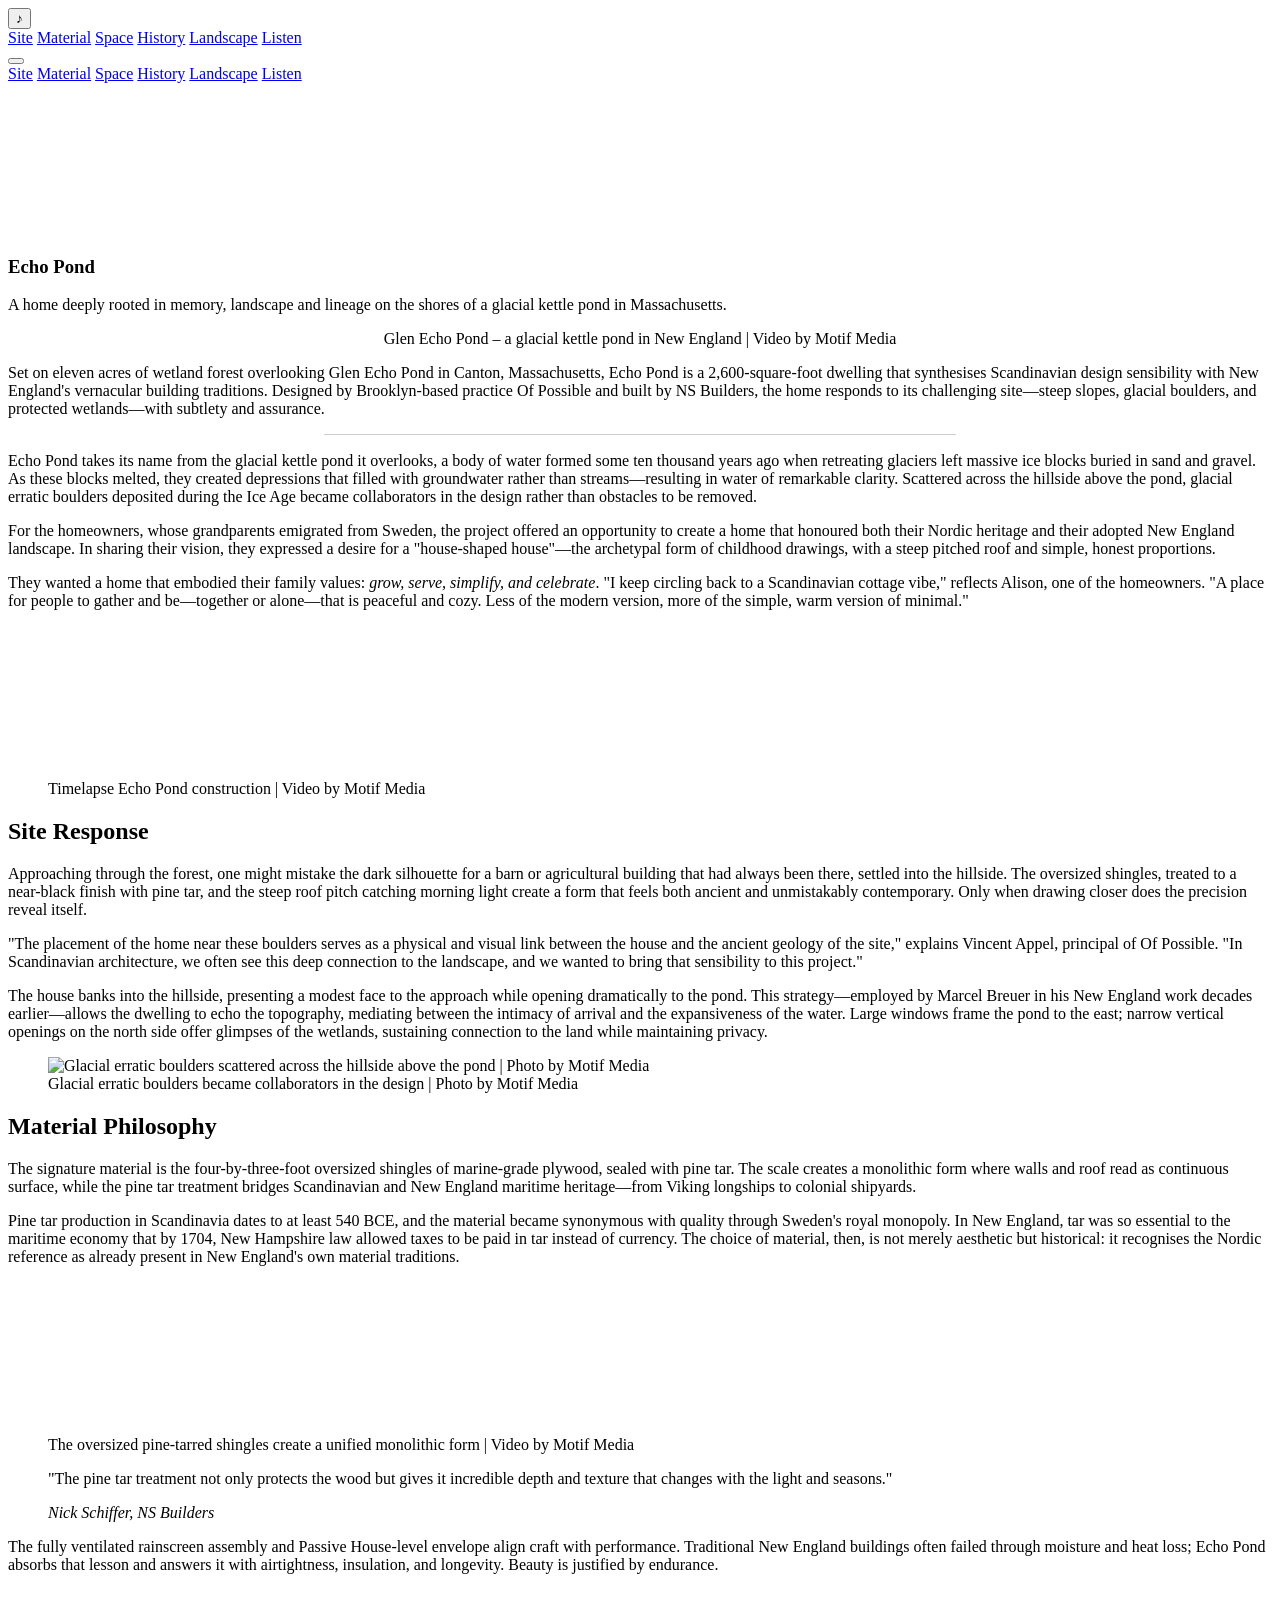
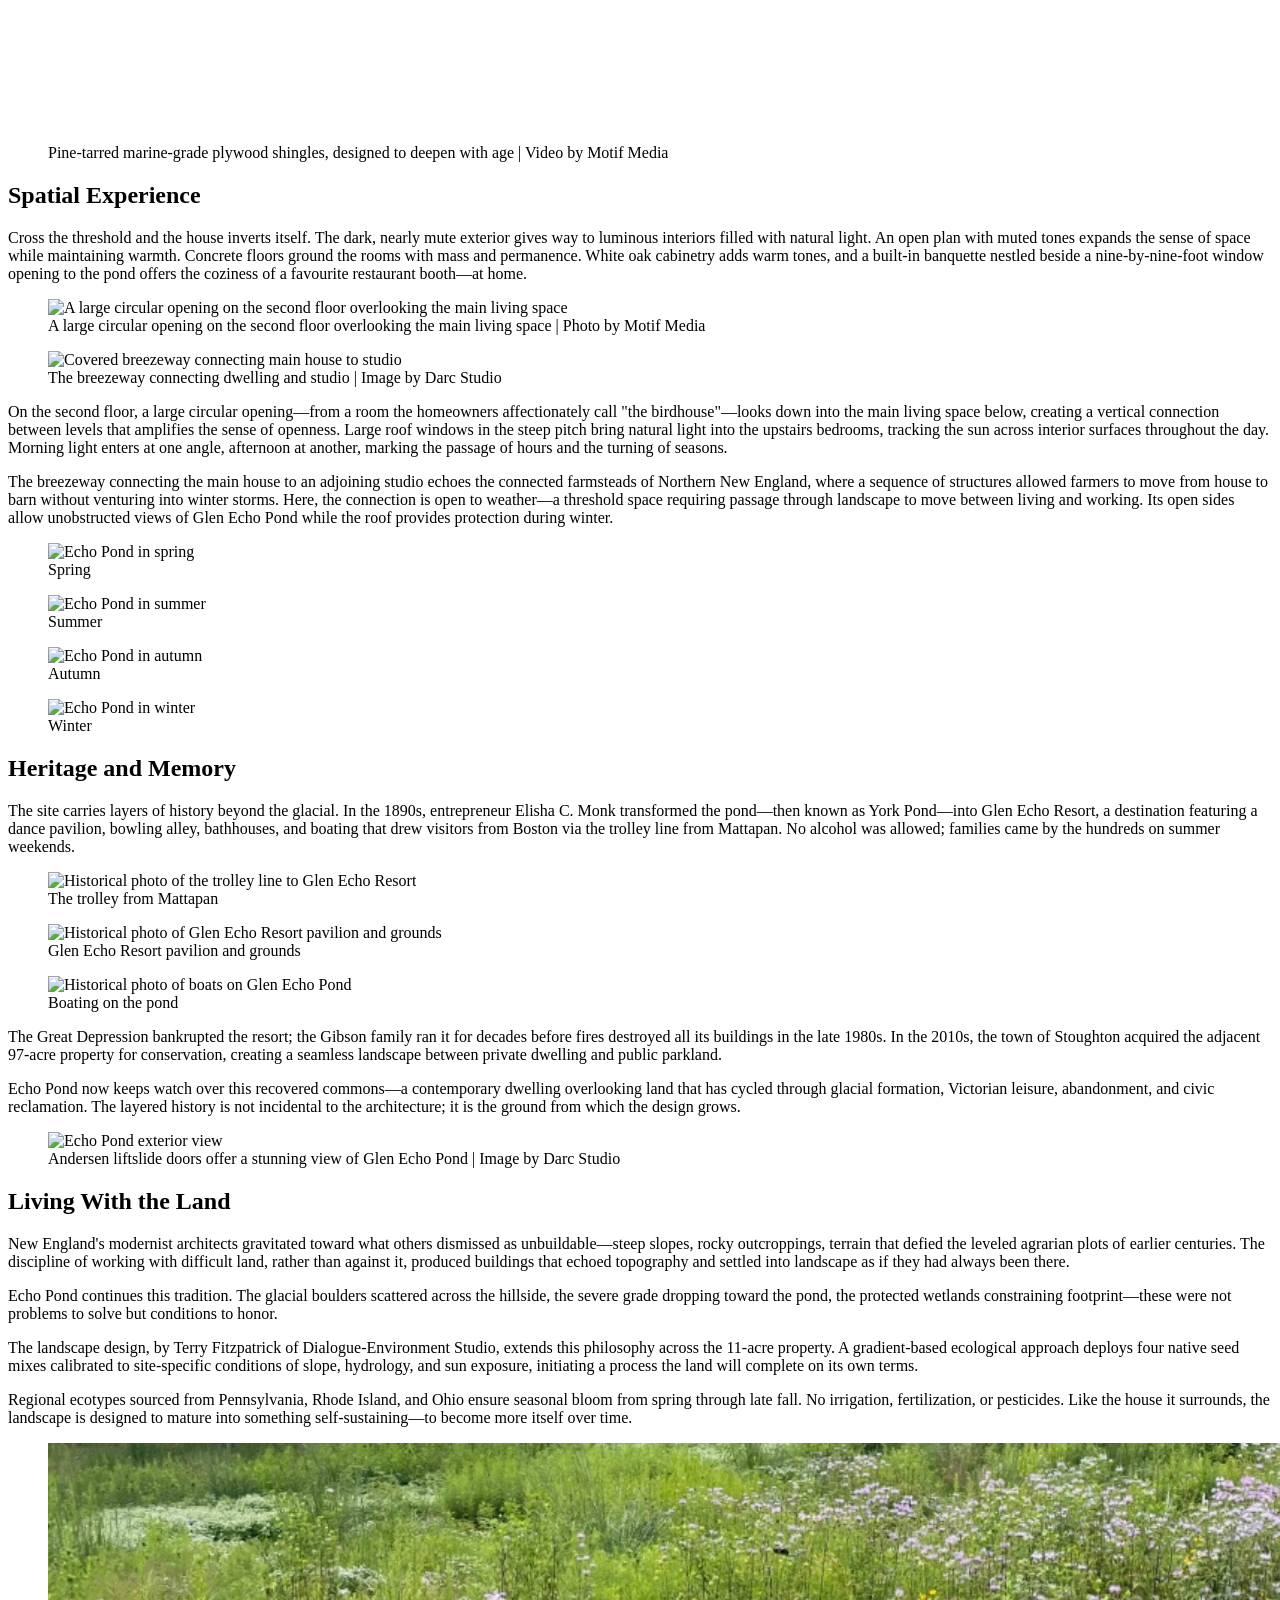
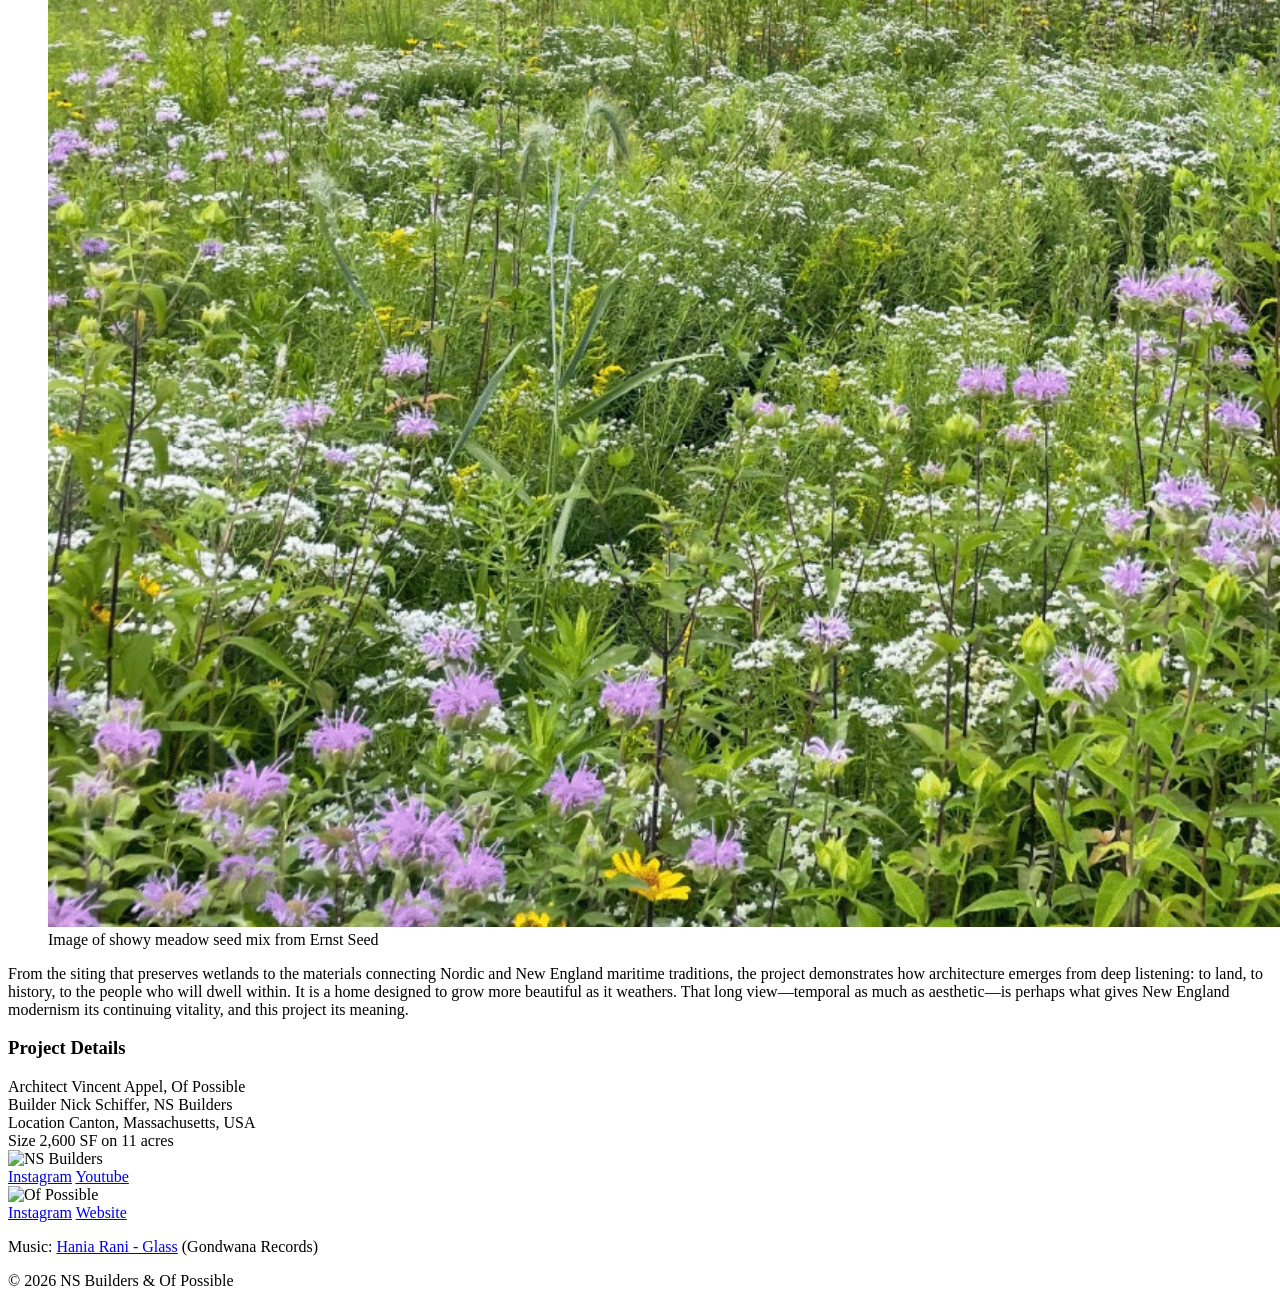
==== index.html @ 6f019b48 "Add A House-Shaped House audiobook podcast page, feed, and audio - podcast/index.html: chapter list " ====
<!DOCTYPE html>
<html lang="en">
<head>
  <meta charset="UTF-8">
  <meta name="viewport" content="width=device-width, initial-scale=1.0">
  <meta name="description" content="Echo Pond by Of Possible. A 2,600-square-foot home on 11 acres overlooking a glacial kettle pond in Canton, Massachusetts, where Scandinavian sensibility meets New England tradition.">

  <!-- Preconnect for faster font loading -->
  <link rel="preconnect" href="https://fonts.googleapis.com">
  <link rel="preconnect" href="https://fonts.gstatic.com" crossorigin>

  <!-- Preload Inter for mobile -->
  <link rel="preload" href="https://fonts.gstatic.com/s/inter/v18/UcCO3FwrK3iLTeHuS_nVMrMxCp50SjIw2boKoduKmMEVuLyfAZ9hjp-Ek-_EeA.woff2" as="font" type="font/woff2" crossorigin>

  <!-- Preload critical CSS -->
  <link rel="preload" href="css/main.css" as="style">

  <!-- Fonts with display=swap for faster text rendering -->
  <link href="https://fonts.googleapis.com/css2?family=Cormorant+Garamond:ital,wght@0,400;0,500;1,400&family=Inter:wght@400;500;600&family=Lora:ital,wght@0,400;0,500;1,400&display=swap" rel="stylesheet">

  <!-- Styles -->
  <link rel="stylesheet" href="css/main.css">

  <link rel="alternate" type="application/rss+xml" title="A House-Shaped House" href="podcast/feed.xml">

  <title>Echo Pond by Of Possible | NS Builders</title>
</head>
<body>

  <!-- Background Audio -->
  <audio id="bg-audio" loop>
    <source src="media/glass.mp3" type="audio/mpeg">
  </audio>
  <button id="audio-toggle" class="audio-toggle muted" aria-label="Play audio">
    <span class="audio-icon">♪</span>
  </button>

  <!-- Header -->
  <header class="site-header">
    <nav class="site-nav site-nav--centered">
      <a href="#site">Site</a>
      <a href="#material">Material</a>
      <a href="#space">Space</a>
      <a href="#history">History</a>
      <a href="#landscape">Landscape</a>
      <a href="podcast/">Listen</a>
    </nav>
    <button class="nav-toggle" aria-label="Menu" aria-expanded="false">
      <span></span>
      <span></span>
    </button>
  </header>

  <!-- Mobile Menu -->
  <div class="mobile-menu" aria-hidden="true">
    <nav class="mobile-menu-nav">
      <a href="#site">Site</a>
      <a href="#material">Material</a>
      <a href="#space">Space</a>
      <a href="#history">History</a>
      <a href="#landscape">Landscape</a>
      <a href="podcast/">Listen</a>
    </nav>
  </div>

  <main>

    <!-- Hero -->
    <article class="article">

      <section class="hero-video">
        <video autoplay muted loop playsinline>
          <source src="media/video/hero video.mov" type="video/mp4">
        </video>
        <div class="hero-overlay">
          <h1 class="hero-title">Echo Pond</h1>
          <p class="hero-tagline">A home deeply rooted in memory, landscape and lineage on the shores of a glacial kettle pond in Massachusetts.</p>
        </div>
      </section>
      <!-- Full Width Video -->
      <figure class="full-image">
        <figcaption style="text-align: center;">Glen Echo Pond – a glacial kettle pond in New England | Video by Motif Media</figcaption>
      </figure>

      <!-- Article Body -->
      <div class="article-body article-body--first">

        <p class="lead">Set on eleven acres of wetland forest overlooking Glen Echo Pond in Canton, Massachusetts, Echo Pond is a 2,600-square-foot dwelling that synthesises Scandinavian design sensibility with New England's vernacular building traditions. Designed by Brooklyn-based practice Of Possible and built by NS Builders, the home responds to its challenging site—steep slopes, glacial boulders, and protected wetlands—with subtlety and assurance.</p>

<div style="text-align: center;">
  <hr style="height: 1px; border: 0; border-top: 1px solid #ccc; margin: 1em auto; width: 50%;">
</div>

        <p class="lead drop-cap">Echo Pond takes its name from the glacial kettle pond it overlooks, a body of water formed some ten thousand years ago when retreating glaciers left massive ice blocks buried in sand and gravel. As these blocks melted, they created depressions that filled with groundwater rather than streams—resulting in water of remarkable clarity. Scattered across the hillside above the pond, glacial erratic boulders deposited during the Ice Age became collaborators in the design rather than obstacles to be removed.</p>

        <p>For the homeowners, whose grandparents emigrated from Sweden, the project offered an opportunity to create a home that honoured both their Nordic heritage and their adopted New England landscape. In sharing their vision, they expressed a desire for a "house-shaped house"—the archetypal form of childhood drawings, with a steep pitched roof and simple, honest proportions.</p>
        
        <p>They wanted a home that embodied their family values: <em>grow, serve, simplify, and celebrate</em>. "I keep circling back to a Scandinavian cottage vibe," reflects Alison, one of the homeowners. "A place for people to gather and be—together or alone—that is peaceful and cozy. Less of the modern version, more of the simple, warm version of minimal."</p>

      </div>

      <!-- Full Width Video -->
      <figure class="full-image">
        <video autoplay muted loop playsinline preload="none" class="full-video lazy-video">
          <source data-src="media/video/timelapse.mov" type="video/mp4">
        </video>
        <figcaption>Timelapse Echo Pond construction | Video by Motif Media</figcaption>
      </figure>

      <div class="article-body">

        <h2 id="site">Site Response</h2>

        <p>Approaching through the forest, one might mistake the dark silhouette for a barn or agricultural building that had always been there, settled into the hillside. The oversized shingles, treated to a near-black finish with pine tar, and the steep roof pitch catching morning light create a form that feels both ancient and unmistakably contemporary. Only when drawing closer does the precision reveal itself.</p>

        <p>"The placement of the home near these boulders serves as a physical and visual link between the house and the ancient geology of the site," explains Vincent Appel, principal of Of Possible. "In Scandinavian architecture, we often see this deep connection to the landscape, and we wanted to bring that sensibility to this project."</p>

        <p>The house banks into the hillside, presenting a modest face to the approach while opening dramatically to the pond. This strategy—employed by Marcel Breuer in his New England work decades earlier—allows the dwelling to echo the topography, mediating between the intimacy of arrival and the expansiveness of the water. Large windows frame the pond to the east; narrow vertical openings on the north side offer glimpses of the wetlands, sustaining connection to the land while maintaining privacy.</p>

      </div>

      <!-- Rocky Outcropping -->
      <figure class="full-image">
        <img src="media/images/landscape/rocky outcroppings/IMG_4262.PNG" alt="Glacial erratic boulders scattered across the hillside above the pond | Photo by Motif Media" loading="lazy">
        <figcaption>Glacial erratic boulders became collaborators in the design | Photo by Motif Media</figcaption>
      </figure>

      <div class="article-body">

        <h2 id="material">Material Philosophy</h2>

        <p>The signature material is the four-by-three-foot oversized shingles of marine-grade plywood, sealed with pine tar. The scale creates a monolithic form where walls and roof read as continuous surface, while the pine tar treatment bridges Scandinavian and New England maritime heritage—from Viking longships to colonial shipyards.</p>

        <p>Pine tar production in Scandinavia dates to at least 540 BCE, and the material became synonymous with quality through Sweden's royal monopoly. In New England, tar was so essential to the maritime economy that by 1704, New Hampshire law allowed taxes to be paid in tar instead of currency. The choice of material, then, is not merely aesthetic but historical: it recognises the Nordic reference as already present in New England's own material traditions.</p>

      </div>

      <!-- Pine Tar Shingle Video -->
      <figure class="full-image">
        <video autoplay muted loop playsinline preload="none" class="full-video lazy-video">
          <source data-src="media/video/pine tar shingle 2.mp4" type="video/mp4">
        </video>
        <figcaption>The oversized pine-tarred shingles create a unified monolithic form | Video by Motif Media</figcaption>
      </figure>

      <div class="article-body">

        <blockquote>
          <p>"The pine tar treatment not only protects the wood but gives it incredible depth and texture that changes with the light and seasons."</p>
          <cite>Nick Schiffer, NS Builders</cite>
        </blockquote>

        <p>The fully ventilated rainscreen assembly and Passive House-level envelope align craft with performance. Traditional New England buildings often failed through moisture and heat loss; Echo Pond absorbs that lesson and answers it with airtightness, insulation, and longevity. Beauty is justified by endurance.</p>

      </div>

      <!-- Full Width Video -->
      <figure class="full-image">
        <video autoplay muted loop playsinline preload="none" class="full-video lazy-video">
          <source data-src="media/video/pine tar shingle 3.mp4" type="video/mp4">
        </video>
        <figcaption>Pine-tarred marine-grade plywood shingles, designed to deepen with age | Video by Motif Media</figcaption>
      </figure>

      <div class="article-body">

        <h2 id="space">Spatial Experience</h2>

        <p>Cross the threshold and the house inverts itself. The dark, nearly mute exterior gives way to luminous interiors filled with natural light. An open plan with muted tones expands the sense of space while maintaining warmth. Concrete floors ground the rooms with mass and permanence. White oak cabinetry adds warm tones, and a built-in banquette nestled beside a nine-by-nine-foot window opening to the pond offers the coziness of a favourite restaurant booth—at home.</p>

      </div>

      <!-- Two Column Images -->
      <div class="image-grid">
        <figure>
          <img src="assets/images/skylight.jpeg" alt="A large circular opening on the second floor overlooking the main living space" loading="lazy">
          <figcaption>A large circular opening on the second floor overlooking the main living space | Photo by Motif Media</figcaption>
        </figure>
        <figure>
          <img src="media/images/architecture/breezeway/IMG_0194.JPG" alt="Covered breezeway connecting main house to studio" loading="lazy">
          <figcaption>The breezeway connecting dwelling and studio | Image by Darc Studio</figcaption>
        </figure>
      </div>

      <div class="article-body">

        <p>On the second floor, a large circular opening—from a room the homeowners affectionately call "the birdhouse"—looks down into the main living space below, creating a vertical connection between levels that amplifies the sense of openness. Large roof windows in the steep pitch bring natural light into the upstairs bedrooms, tracking the sun across interior surfaces throughout the day. Morning light enters at one angle, afternoon at another, marking the passage of hours and the turning of seasons.</p>

        <p>The breezeway connecting the main house to an adjoining studio echoes the connected farmsteads of Northern New England, where a sequence of structures allowed farmers to move from house to barn without venturing into winter storms. Here, the connection is open to weather—a threshold space requiring passage through landscape to move between living and working. Its open sides allow unobstructed views of Glen Echo Pond while the roof provides protection during winter.</p>

      </div>

      <!-- Four Column Seasonal Images -->
      <div class="image-grid image-grid--four">
        <figure>
          <img src="assets/images/IMG_0479.jpeg" alt="Echo Pond in spring" loading="lazy">
          <figcaption>Spring</figcaption>
        </figure>
        <figure>
          <img src="assets/images/IMG_6826.jpeg" alt="Echo Pond in summer" loading="lazy">
          <figcaption>Summer</figcaption>
        </figure>
        <figure>
          <img src="assets/images/IMG_3484.jpeg" alt="Echo Pond in autumn" loading="lazy">
          <figcaption>Autumn</figcaption>
        </figure>
        <figure>
          <img src="assets/images/IMG_4023.jpeg" alt="Echo Pond in winter" loading="lazy">
          <figcaption>Winter</figcaption>
        </figure>
      </div>

      <div class="article-body">

        <h2 id="history">Heritage and Memory</h2>

        <p>The site carries layers of history beyond the glacial. In the 1890s, entrepreneur Elisha C. Monk transformed the pond—then known as York Pond—into Glen Echo Resort, a destination featuring a dance pavilion, bowling alley, bathhouses, and boating that drew visitors from Boston via the trolley line from Mattapan. No alcohol was allowed; families came by the hundreds on summer weekends.</p>

      </div>

      <!-- Historical Images -->
      <div class="image-grid image-grid--three">
        <figure>
          <img src="media/images/historical/glen-echo-railroad.png" alt="Historical photo of the trolley line to Glen Echo Resort" loading="lazy">
          <figcaption>The trolley from Mattapan</figcaption>
        </figure>
        <figure>
          <img src="media/images/historical/glen-echo-park.png" alt="Historical photo of Glen Echo Resort pavilion and grounds" loading="lazy">
          <figcaption>Glen Echo Resort pavilion and grounds</figcaption>
        </figure>
        <figure>
          <img src="media/images/historical/image-boats.jpeg" alt="Historical photo of boats on Glen Echo Pond" loading="lazy">
          <figcaption>Boating on the pond</figcaption>
        </figure>
      </div>

      <div class="article-body">

        <p>The Great Depression bankrupted the resort; the Gibson family ran it for decades before fires destroyed all its buildings in the late 1980s. In the 2010s, the town of Stoughton acquired the adjacent 97-acre property for conservation, creating a seamless landscape between private dwelling and public parkland.</p>

        <p>Echo Pond now keeps watch over this recovered commons—a contemporary dwelling overlooking land that has cycled through glacial formation, Victorian leisure, abandonment, and civic reclamation. The layered history is not incidental to the architecture; it is the ground from which the design grows.</p>

      </div>

      <!-- Full Width Image -->
      <figure class="full-image">
        <img src="media/images/architecture/IMG_0195.JPG" alt="Echo Pond exterior view" loading="lazy">
        <figcaption>Andersen liftslide doors offer a stunning view of Glen Echo Pond | Image by Darc Studio</figcaption>
      </figure>

      <div class="article-body">

        <h2 id="landscape">Living With the Land</h2>

        <p>New England's modernist architects gravitated toward what others dismissed as unbuildable—steep slopes, rocky outcroppings, terrain that defied the leveled agrarian plots of earlier centuries. The discipline of working with difficult land, rather than against it, produced buildings that echoed topography and settled into landscape as if they had always been there.</p>
        
        <p>Echo Pond continues this tradition. The glacial boulders scattered across the hillside, the severe grade dropping toward the pond, the protected wetlands constraining footprint—these were not problems to solve but conditions to honor.</p>

        <p>The landscape design, by Terry Fitzpatrick of Dialogue-Environment Studio, extends this philosophy across the 11-acre property. A gradient-based ecological approach deploys four native seed mixes calibrated to site-specific conditions of slope, hydrology, and sun exposure, initiating a process the land will complete on its own terms.</p>
        
        <p>Regional ecotypes sourced from Pennsylvania, Rhode Island, and Ohio ensure seasonal bloom from spring through late fall. No irrigation, fertilization, or pesticides. Like the house it surrounds, the landscape is designed to mature into something self-sustaining—to become more itself over time.</p>
     </div>
        
<figure class="full-image">
  <img src="media/images/landscape/showy-meadow.jpg" loading="lazy">
  <figcaption>Image of showy meadow seed mix from Ernst Seed</figcaption>
</figure>
          <div class="article-body">
        <p>From the siting that preserves wetlands to the materials connecting Nordic and New England maritime traditions, the project demonstrates how architecture emerges from deep listening: to land, to history, to the people who will dwell within. It is a home designed to grow more beautiful as it weathers. That long view—temporal as much as aesthetic—is perhaps what gives New England modernism its continuing vitality, and this project its meaning.</p>

      </div>

      <!-- Credits -->
      <footer class="article-credits">
        <h3>Project Details</h3>
        <div class="credits-grid">
          <div class="credit">
            <span class="credit-label">Architect</span>
            <span class="credit-value">Vincent Appel, Of Possible</span>
          </div>
          <div class="credit">
            <span class="credit-label">Builder</span>
            <span class="credit-value">Nick Schiffer, NS Builders</span>
          </div>
          <div class="credit">
            <span class="credit-label">Location</span>
            <span class="credit-value">Canton, Massachusetts, USA</span>
          </div>
          <div class="credit">
            <span class="credit-label">Size</span>
            <span class="credit-value">2,600 SF on 11 acres</span>
          </div>
        </div>
      </footer>

    </article>

  </main>

  <!-- Footer -->
  <footer class="site-footer">
    <div class="footer-content">
      <div class="footer-logo-group">
        <img src="assets/images/nsb-black.png" alt="NS Builders" class="footer-logo-img">
        <div class="footer-links">
          <a href="https://www.instagram.com/nsbuilders/?hl=en" target="_blank">Instagram</a>
          <a href="https://www.youtube.com/channel/UCIo1gaS5cLsCtgaCLhi08cg" target="_blank">Youtube</a>
        </div>
      </div>
      <div class="footer-logo-group">
        <img src="assets/images/op-black.png" alt="Of Possible" class="footer-logo-img">
        <div class="footer-links">
          <a href="https://www.instagram.com/of_possible/?hl=en" target="_blank">Instagram</a>
          <a href="https://www.ofpossible.com/" target="_blank">Website</a>
        </div>
      </div>
    </div>
    <p class="footer-music">Music: <a href="https://www.youtube.com/watch?v=l0yRNQj2_tc" target="_blank">Hania Rani - Glass</a> (Gondwana Records)</p>
    <p class="footer-copyright">&copy; 2026 NS Builders & Of Possible</p>
  </footer>

  <script src="js/main.js" defer></script>

</body>
</html>
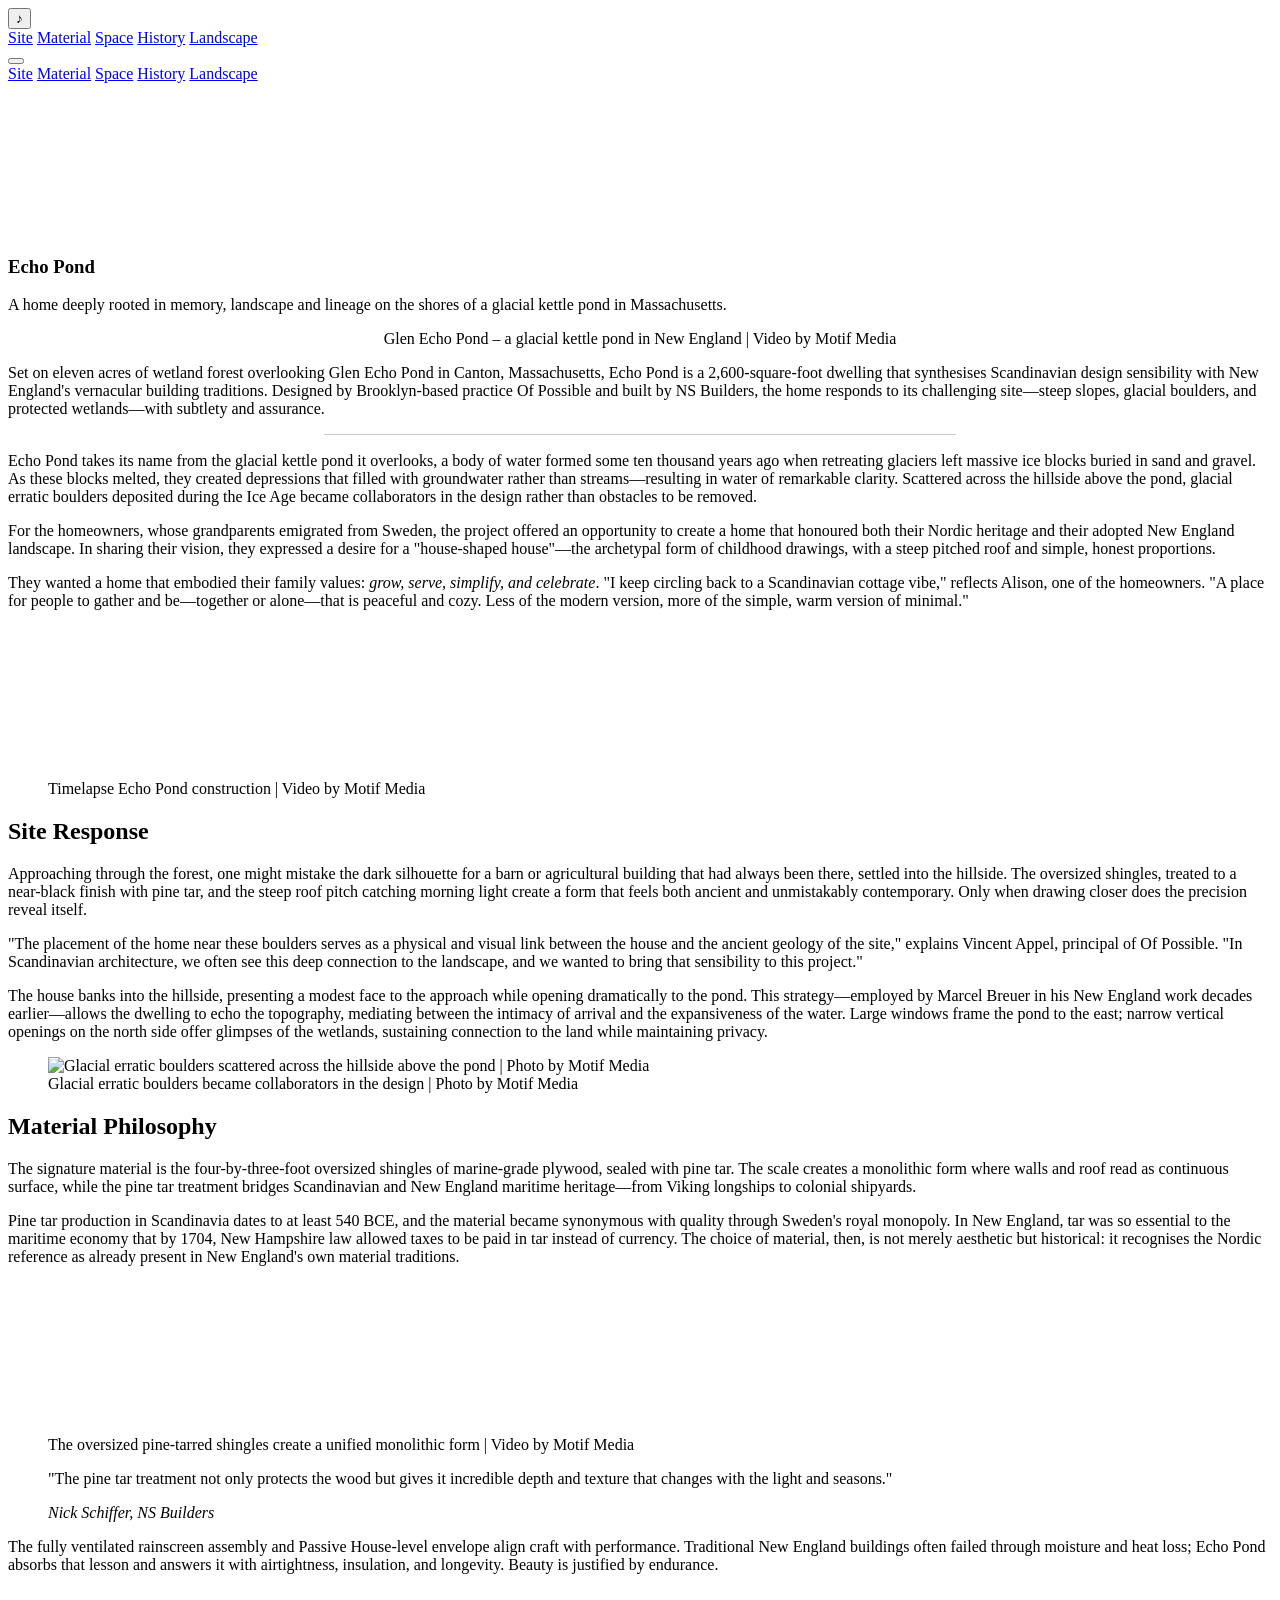
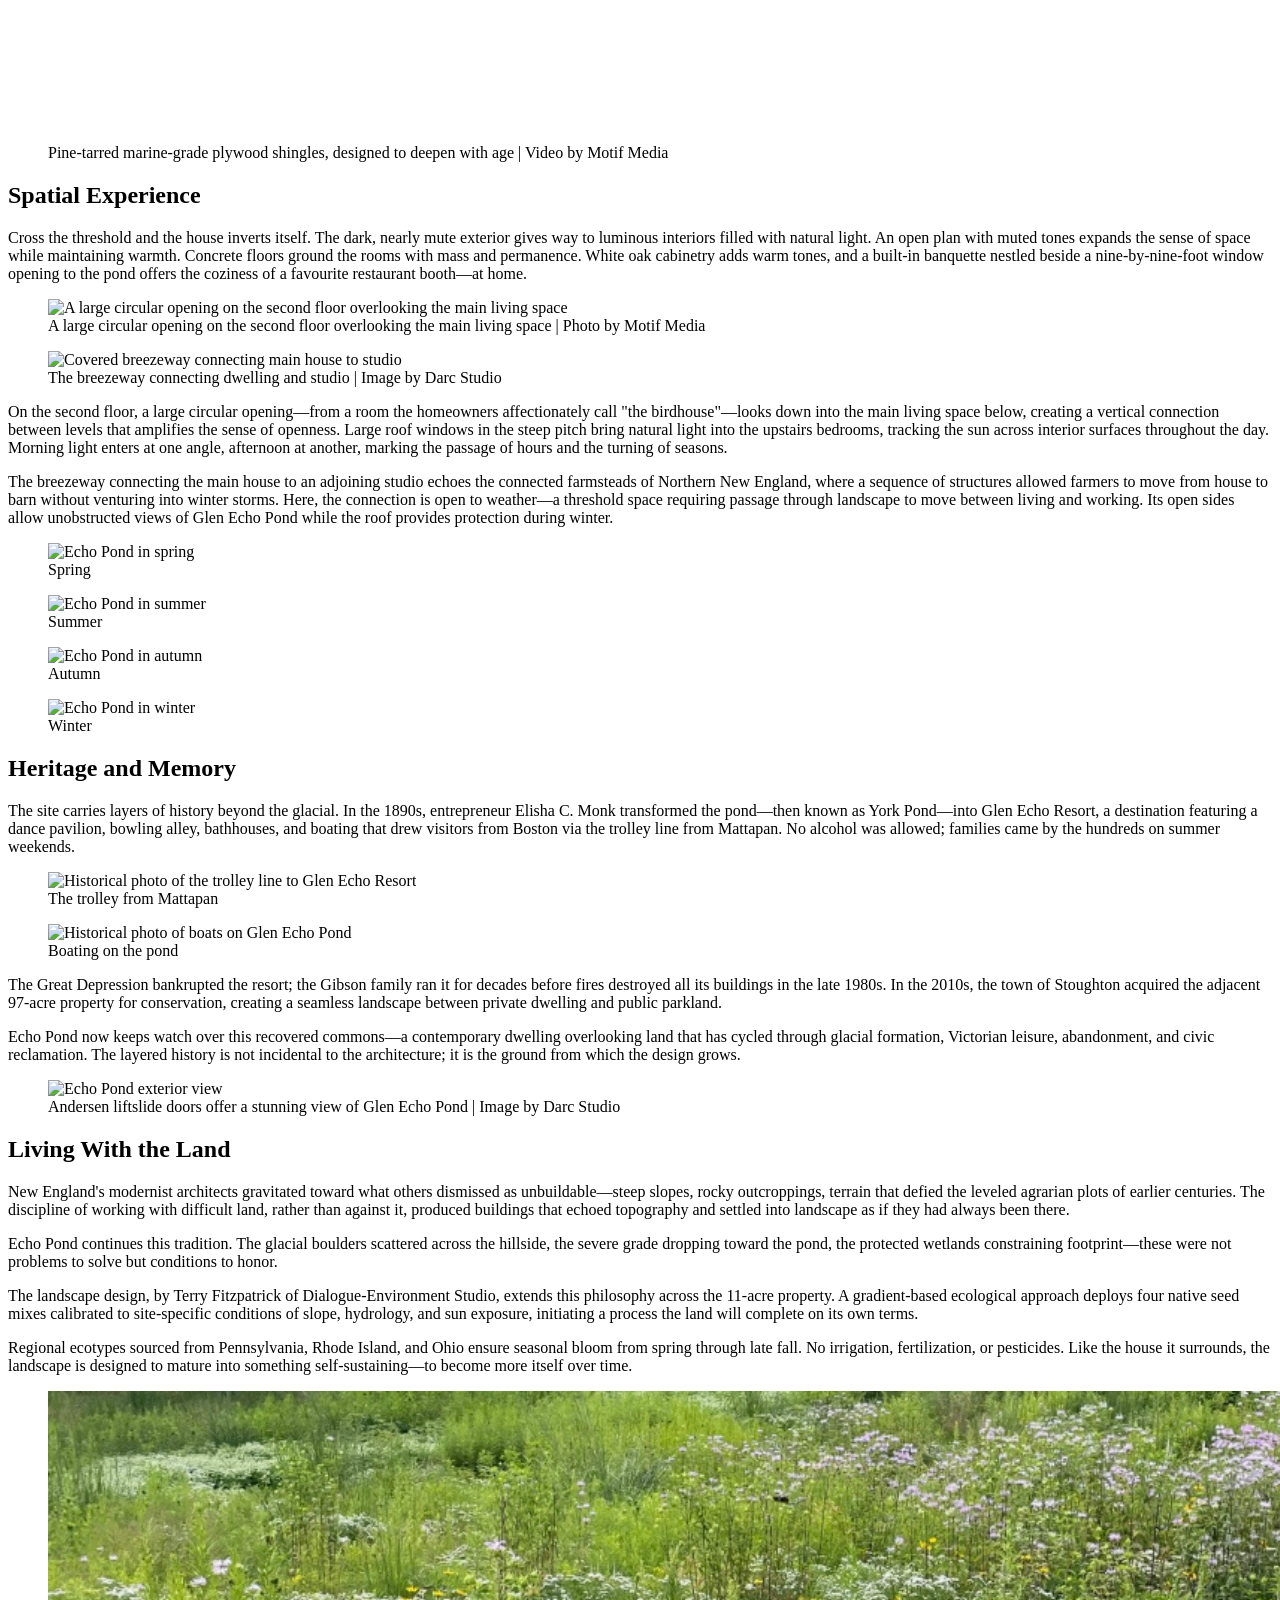
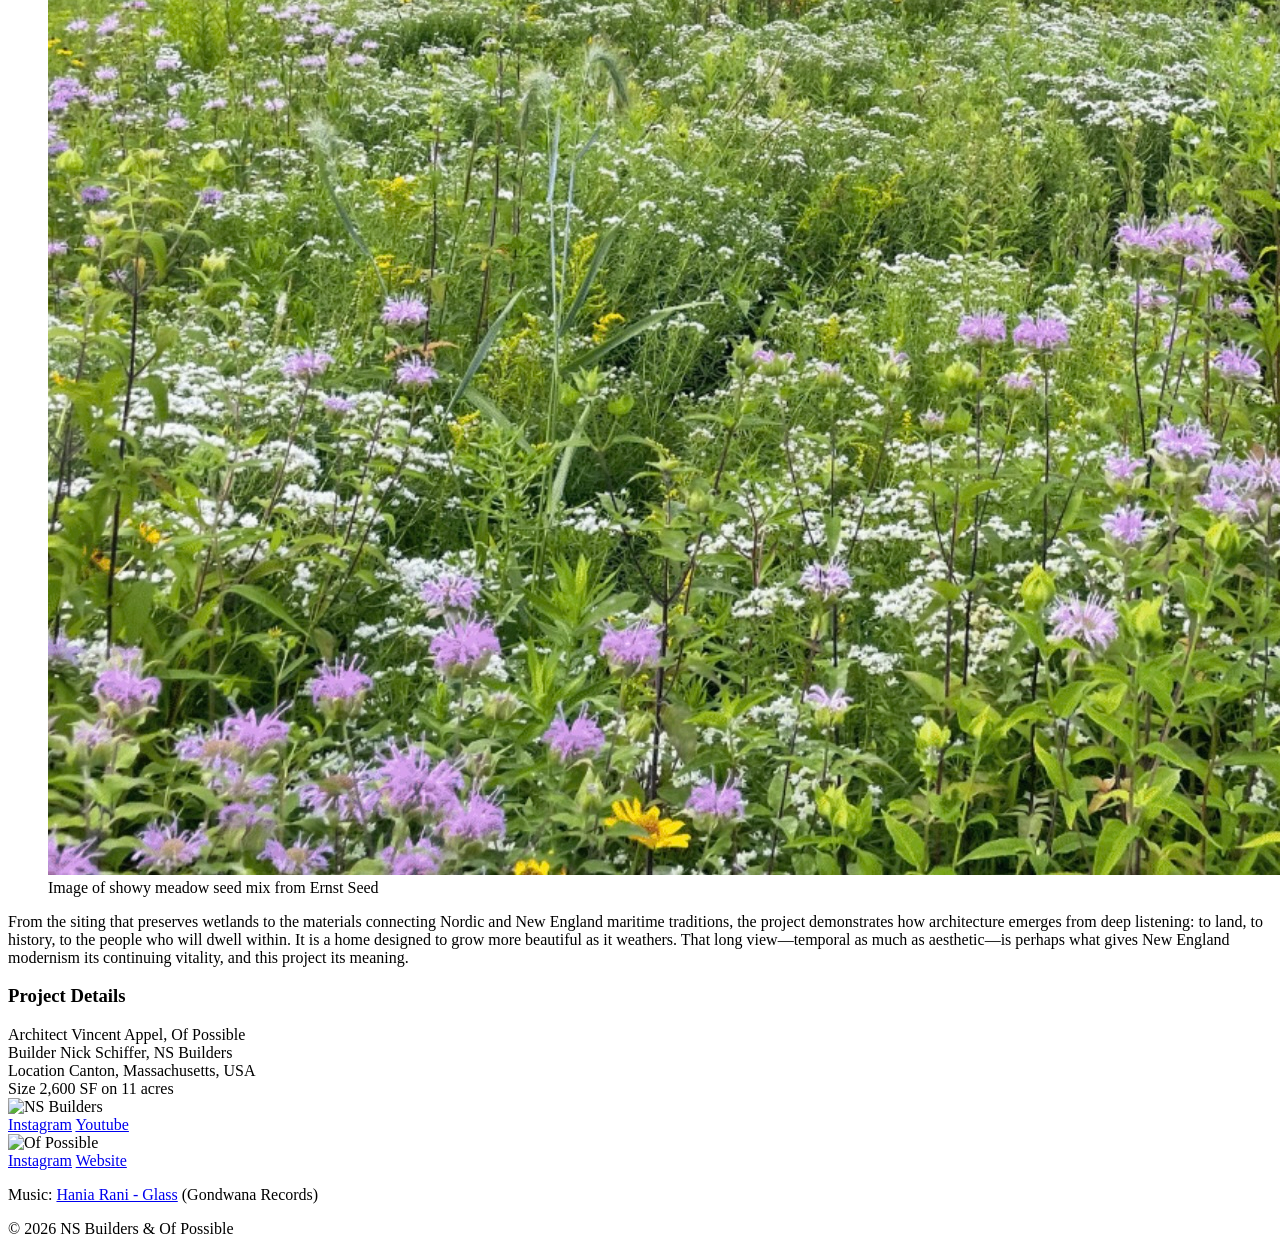
==== commit 6dfc6392: "Remove Listen nav link and the resort pavilion photo Co-Authored-By: Claude Fable 5.1 <noreply@anthr" ====
--- a/index.html
+++ b/index.html
@@ -43,7 +43,6 @@
       <a href="#space">Space</a>
       <a href="#history">History</a>
       <a href="#landscape">Landscape</a>
-      <a href="podcast/">Listen</a>
     </nav>
     <button class="nav-toggle" aria-label="Menu" aria-expanded="false">
       <span></span>
@@ -59,7 +58,6 @@
       <a href="#space">Space</a>
       <a href="#history">History</a>
       <a href="#landscape">Landscape</a>
-      <a href="podcast/">Listen</a>
     </nav>
   </div>
 
@@ -219,14 +217,10 @@
       </div>
 
       <!-- Historical Images -->
-      <div class="image-grid image-grid--three">
+      <div class="image-grid">
         <figure>
           <img src="media/images/historical/glen-echo-railroad.png" alt="Historical photo of the trolley line to Glen Echo Resort" loading="lazy">
           <figcaption>The trolley from Mattapan</figcaption>
-        </figure>
-        <figure>
-          <img src="media/images/historical/glen-echo-park.png" alt="Historical photo of Glen Echo Resort pavilion and grounds" loading="lazy">
-          <figcaption>Glen Echo Resort pavilion and grounds</figcaption>
         </figure>
         <figure>
           <img src="media/images/historical/image-boats.jpeg" alt="Historical photo of boats on Glen Echo Pond" loading="lazy">
